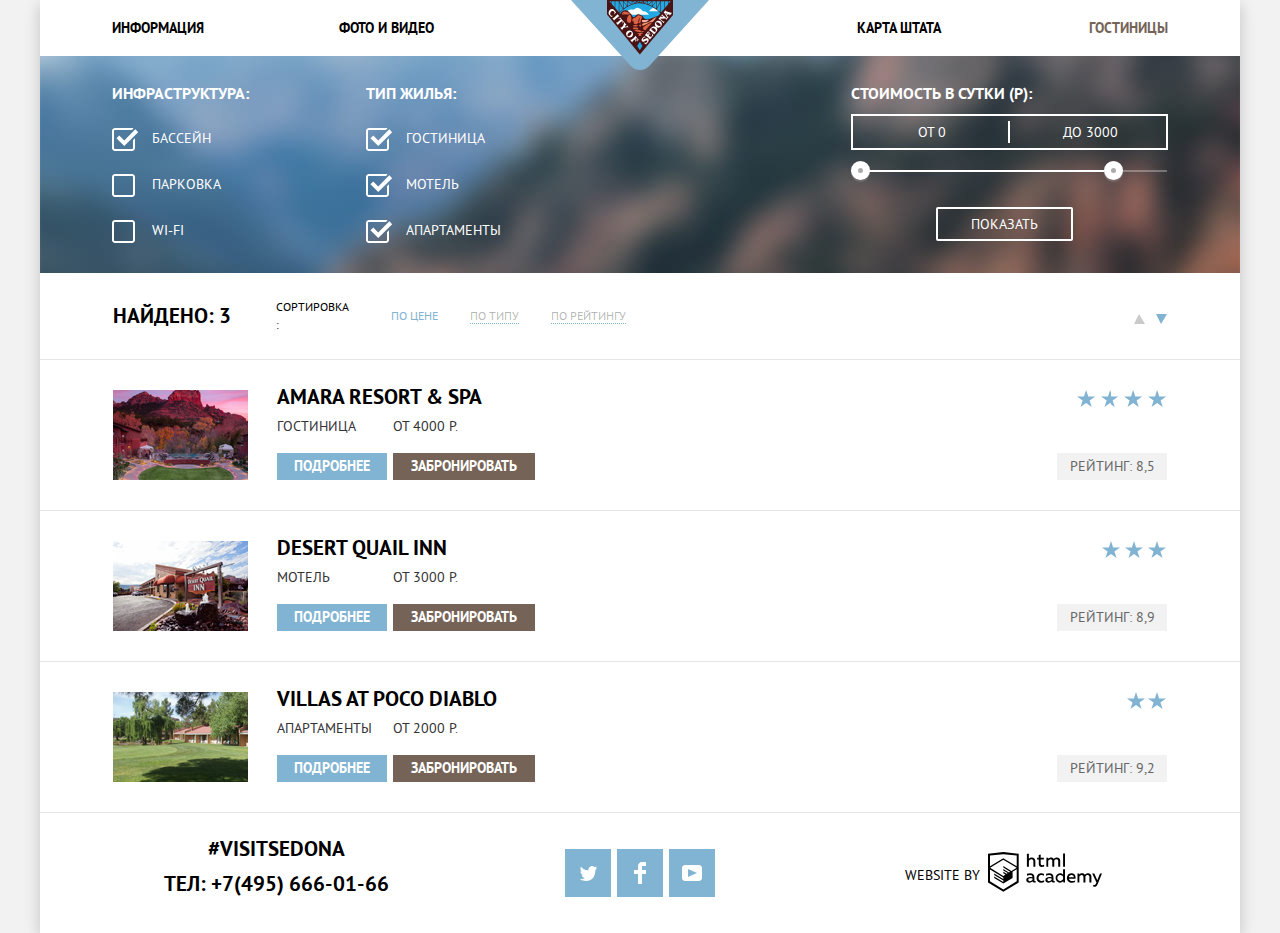
==== hotels.html @ b9dceeb8 "accessibility__full_pages" ====
<!DOCTYPE html>
<html class="page" lang="ru">
<head>
  <meta charset="utf-8">
  <title>HTML Academy: Седона</title>
  <link href="css/normalize.css" rel="stylesheet">
  <link href="css/style.css" rel="stylesheet">
</head>
<body class="page__body">
  <div class="center"> 
    
    <!-- begining of HEADER -->
    <header class="header">
      <nav class="nav">
        <a class="nav__logo focus__shadow" href="index.html">
          <img src="img/site_logo.svg" width="138" height="70" alt="Логотип сайта города Седона">
        </a>
      
        <ul class="nav__list reset__list">
          <li class="nav__item"><a class="nav__link focus__shadow__text" href="">Информация</a></li>
          <li class="nav__item"><a class="nav__link focus__shadow__text" href="">Фото и видео</a></li>
          <li class="nav__item"><a class="nav__link focus__shadow__text" href="">Карта штата</a></li>
          <li class="nav__item"><a class="active">Гостиницы</a></li>
        </ul>
      </nav>
    </header>

    <!-- begining of MAIN -->    
    <main class="main hotels__main">
      <h1 class="hidden">Гостиницы Седоны</h1>

      <section class="filter">
        <h2 class="hidden">Фильтр гостиниц</h2>
        
        <form class="filter__form" action="https://echo.htmlacademy.ru" method="get">
          <fieldset class="filter__infrastructure">
            <legend>Инфраструктура:</legend>
            
            <ul class="reset__list">
              <li class="filter__option">
                <input class="filter__input__checkbox hidden" type="checkbox" id="pool" name="pool" checked>
                <label for="pool">Бассейн</label>
              </li>

              <li class="filter__option">
                <input class="filter__input__checkbox hidden" type="checkbox" id="parking" name="parking">
                <label for="parking">Парковка</label>
              </li>

              <li class="filter__option">
                <input class="filter__input__checkbox hidden" type="checkbox" id="wi__fi" name="wi__fi">
                <label for="wi__fi">Wi-Fi</label>
              </li>
            </ul>
          </fieldset>

          <fieldset class="filter__housing">
            <legend>Тип жилья:</legend>
            
            <ul class="reset__list">
              <li class="filter__option">
                <input class="filter__input__checkbox hidden" type="checkbox" id="hotel" name="hotel" checked>
                <label for="hotel">Гостиница</label>
              </li>

              <li class="filter__option">
                <input class="filter__input__checkbox hidden" type="checkbox" id="motel" name="motel" checked>
                <label for="motel">Мотель</label>
              </li>

              <li class="filter__option">
                <input class="filter__input__checkbox hidden" type="checkbox" id="apartments" name="apartments" checked>
                <label for="apartments">Апартаменты</label>
              </li>
            </ul>
          </fieldset>
          
          <div class="filter__wrap"> 
            <fieldset class="filter__cost">
              <legend class="filter__cost__legend">Стоимость в сутки (Р):</legend>

              <div class="filter__range">
                <label class="filter__label__after">
                  от <input type="text" name="cost__after" maxlength="7" placeholder="0" autocomplete="off" aria-label="Установить цену от">
                </label>

                <label class="filter__label__before">
                  до <input type="text" name="cost__before" maxlength="7" placeholder="3000" autocomplete="off" aria-label="Установить цену до">
                </label>
              </div>

              <div class="span">
                <div class="span__scale">
                  <div class="span__bar" style="
                  width: 80%;
                  margin-left: 0;">
                  </div>
                </div>
                <button class="span__toggle span__toggle__min" type="button" aria-label="Установить цену от" style="
                  left: 0;">
                </button>
                <button class="span__toggle span__toggle__max" type="button" aria-label="Установить цену до" style="
                  left: 80%;">
                </button>
              </div>
            </fieldset>
            
            <input class="filter__submit" type="submit" value="Показать" aria-label="Показать гостиницы">     
          </div>      
        </form>
      </section>

      <section class="hotels">
        <h2 class="hidden">Список гостиниц Седоны</h2>
        
        <section class="sort">
          <p class="sort__paragraph title">Найдено: 3</p>
          <h3 class="sort__title">Сортировка:</h3>
          <ul class="sort__list reset__list">
            <li class="sort__item"><a class="current" href="">По цене</a></li>
            <li class="sort__item"><a class="sort__link" href="">По типу</a></li>
            <li class="sort__item"><a class="sort__link" href="">По рейтингу</a></li>
          </ul>

          <div class="transition">
            <a class="transition__link transition__up" href="" aria-label="Расположить по возрастанию">
              <span class="hidden">
                Вверх
              </span>
            </a>
            <a class="transition__link transition__down current" href="" aria-label="Расположить по убыванию">
              <span class="hidden">
                Вниз
              </span>
            </a>
          </div>
        </section>

        <ul class="hotels__list reset__list">
          <li class="hotels__item">
            <article class="card">
              <div class="card__wrap">
                <h3 class="card__name"><a class="card__link title focus__shadow" href="">Amara Resort & Spa</a></h3>
                <p class="card__info">Гостиница</p>
                <p class="card__info">От 4000 Р.</p>
                
                <a class="card__button more focus__shadow" href="">
                  Подробнее
                </a>
                <a class="card__button book focus__shadow" href="" aria-label="Перейти на страницу бронирования">
                  Забронировать
                </a>
              </div>
              
              <div class="card__rating">
                <div class="star star__4"></div>
                <p class="card__digit">Рейтинг: 8,5</p>
              </div>
              
              <img class="card__img" src="img/amara_hotel.jpg" width="135" height="90" alt="Гостиница Amara Resort & Spa">
            </article> 
          </li>
          <li class="hotels__item">
            <article class="card">
              <div class="card__wrap">
                <h3 class="card__name"><a class="card__link title focus__shadow" href="">Desert Quail Inn</a></h3>
                <p class="card__info">Мотель</p>
                <p class="card__info">От 3000 Р.</p>
                
                <a class="card__button more focus__shadow" href="">
                  Подробнее
                </a>
                <a class="card__button book focus__shadow" href="" aria-label="Перейти на страницу бронирования">
                  Забронировать
                </a>
              </div>

              <div class="card__rating">
                <div class="star star__3"></div>
                <p class="card__digit">Рейтинг: 8,9</p>
              </div>
              
              <img class="card__img" src="img/desert_hotel.jpg" width="135" height="90" alt="Мотель Desert Quail Inn">
            </article> 
          </li>
          <li class="hotels__item">
            <article class="card">
              <div class="card__wrap">
                <h3 class="card__name"><a class="card__link title focus__shadow" href="">Villas at Poco Diablo</a></h3>
                <p class="card__info">Апартаменты</p>
                <p class="card__info">От 2000 Р.</p>
                
                <a class="card__button more focus__shadow" href="">
                  Подробнее
                </a>
                <a class="card__button book focus__shadow" href="" aria-label="Перейти на страницу бронирования">
                  Забронировать
                </a>
              </div>
            
              <div class="card__rating">
                <div class="star star__2"></div>
                <p class="card__digit">Рейтинг: 9,2</p>
              </div>

              <img class="card__img" src="img/villas_hotel.jpg" width="135" height="90" alt="Апартаменты Villas at Poco Diablo">
            </article> 
          </li>
        </ul>
      </section>
    </main>

    <!-- begining of FOOTER -->   
    <footer class="footer">
      
      <section class="contacts">
        <h2 class="hidden">Контактная информация</h2>
        <p class="contacts__p title">#visitSEDONA</p>
        <address class="contacts__address title">ТЕЛ: <a class="contacts__phone" href="tel:+74956660166">+7(495) 666-01-66</a></address>
      </section>
      
      <section class="socials">
        <h2 class="hidden">Давайте дружить!</h2>
        <ul class="socials__list reset__list">
          <li class="socials__item">
            <a class="socials__button focus__shadow" href="#">
              <span class="hidden">Мы в Twitter</span>
              <svg class="socials__icon" width="17" height="16" viewBox="0 0 17 16">
                <path d="M10.95 1.14409C12.635 0.648089 13.934 1.41409 14.527 2.32309C15.2 2.09209 15.858 1.84209 16.538 1.61509C16.5249 2.30145 16.2117 2.94761 15.681 3.38309C16.366 3.55309 16.985 2.89209 16.985 2.89209C16.816 3.89209 15.979 4.68009 15.422 4.91609C15.191 11.6661 12.247 16.1331 5.34498 15.9981H4.89898C4.48898 15.9981 0.734977 15.5381 0.000976562 14.1111C2.27198 14.3071 3.89398 13.6891 4.69398 12.9341C3.73398 12.6341 2.01498 12.4571 1.71498 9.98409C2.06398 10.0901 2.27898 10.2121 2.90498 10.1031C1.70498 9.24709 0.373977 8.53009 0.447977 6.33009C0.732977 6.65809 1.51498 6.86609 1.78798 6.80209C1.08498 6.56109 -0.182023 3.44209 0.893977 1.85009C2.71198 3.70409 4.62898 5.45609 8.04598 5.62309C8.25398 3.33009 9.18298 1.79309 10.95 1.14409Z" 
                />
              </svg>
            </a>
          </li>
          <li class="socials__item">
            <a class="socials__button focus__shadow" href="#">
              <span class="hidden">Мы в Facebook</span>
              <svg class="socials__icon" width="12" height="22" viewBox="0 0 12 22">
                <path d="M12 4V0H8C5.79086 0 4 1.79086 4 4V8H0V12H4V22H8V12H12V8H8V4H12Z"/>
              </svg>
            </a>
          </li>
          <li class="socials__item">
            <a class="socials__button focus__shadow" href="#">
              <span class="hidden">Мы в Youtube</span>
              <svg class="socials__icon" width="20" height="16" viewBox="0 0 20 16">
                <path fill-rule="evenodd" clip-rule="evenodd" d="M3 0H17C18.65 0 20 1.35 20 3V13C20 14.65 18.65 16 17 16H3C1.35 16 0 14.65 0 13V3C0 1.35 1.35 0 3 0ZM6.027 4.002V11.998L15.014 8L6.027 4.002Z" 
                />
              </svg>
            </a>
          </li>
        </ul>
      </section>
      
      <div class="copyrighting">
        <p class="copyrighting__p">Website by</p>
        <a class="copyrighting__link focus__shadow__text" href="https://htmlacademy.ru/intensive/htmlcss">
          <span class="hidden">Логотип HTML академии</span>
          <svg class="copyrighting__icon" width="115" height="41" viewBox="0 0 115 41">
            <path fill-rule="evenodd" clip-rule="evenodd" d="M15.5197 1.05737H15.3509L0 2.71895V31.4945L15.3509 40.8382L30.7018 31.4945V2.71895L15.5197 1.05737ZM77.0183 2.62185H75.0876V15.7311H77.0183V2.62185ZM40.8619 2.63264V7.76843C41.6131 6.9864 42.6386 6.5436 43.7105 6.53843C44.6823 6.47908 45.6329 6.84495 46.3253 7.54479C47.0177 8.24462 47.3866 9.21244 47.3399 10.2068V15.7634H45.367V10.4658C45.4231 9.94897 45.2754 9.43059 44.9566 9.02553C44.6377 8.62047 44.174 8.36218 43.6683 8.3079H43.3518C42.3456 8.36979 41.4321 8.9295 40.9041 9.80764V15.7634H38.8995V2.63264H40.8619ZM77.0183 31.4837H75.2775V30.0595C74.4828 31.1353 73.23 31.7538 71.9119 31.7211C69.4751 31.5528 67.5825 29.4822 67.5825 26.9845C67.5825 24.4867 69.4751 22.4162 71.9119 22.2479C73.1195 22.2052 74.2818 22.7203 75.0771 23.6505V18.3205H77.0183V31.4837ZM47.0656 30.0595C47.263 30.0515 47.4583 30.0152 47.6459 29.9516V31.3866C47.2482 31.5404 46.826 31.6172 46.4009 31.6132C45.6482 31.6769 44.9394 31.2429 44.639 30.5342C43.7036 31.31 42.5302 31.7227 41.3261 31.6995C39.733 31.6995 38.256 30.804 38.256 28.9482C38.256 26.65 40.3661 25.9379 42.1702 25.9379C42.9402 25.9505 43.707 26.0408 44.4596 26.2076V25.884C44.4596 24.805 43.6578 23.9742 42.1491 23.9742C41.0585 23.9764 39.9804 24.2116 38.9839 24.6647V22.8305C40.0678 22.451 41.204 22.2506 42.3495 22.2371C44.8394 22.2371 46.3693 23.4455 46.3693 26.1753V29.4121C46.3546 29.5668 46.401 29.721 46.4981 29.8406C46.5951 29.9601 46.7349 30.035 46.8862 30.0487H47.0656V30.0595ZM40.2711 28.8403C40.298 29.229 40.4761 29.5905 40.7655 29.844C41.055 30.0974 41.4317 30.2217 41.8115 30.189H41.9275C42.8819 30.1906 43.7973 29.8022 44.4702 29.11V27.5779C43.842 27.4414 43.2026 27.3655 42.5605 27.3513C41.5055 27.3513 40.2817 27.7074 40.2817 28.8403H40.2711ZM56.0229 22.9384C55.1962 22.4632 54.2596 22.2246 53.3115 22.2479H52.9422C51.7332 22.2873 50.5891 22.8166 49.7619 23.7192C48.9347 24.6218 48.4923 25.8236 48.5321 27.06V27.5024C48.6957 30.0004 50.805 31.8921 53.2482 31.7318C54.2519 31.7555 55.2477 31.5452 56.1601 31.1168V29.2718C55.3769 29.7215 54.4945 29.9591 53.5963 29.9624C52.5199 30.0288 51.4963 29.4793 50.9385 28.5356C50.3806 27.5918 50.3806 26.4095 50.9385 25.4658C51.4963 24.522 52.5199 23.9725 53.5963 24.039C54.461 24.0357 55.3066 24.2989 56.0229 24.7942V22.9384ZM66.1514 30.0595C66.3488 30.0515 66.5441 30.0152 66.7317 29.9516V31.3866C66.334 31.5404 65.9118 31.6172 65.4867 31.6132C64.734 31.6769 64.0252 31.2429 63.7248 30.5342C62.7894 31.31 61.616 31.7227 60.4119 31.6995C58.8188 31.6995 57.3417 30.804 57.3417 28.9482C57.3417 26.65 59.4518 25.9379 61.256 25.9379C62.0259 25.9505 62.7928 26.0408 63.5454 26.2076V25.884C63.5454 24.805 62.7436 23.9742 61.2349 23.9742C60.1443 23.9764 59.0662 24.2116 58.0697 24.6647V22.8305C59.1536 22.451 60.2897 22.2506 61.4353 22.2371C63.9252 22.2371 65.455 23.4455 65.455 26.1753V29.4121C65.4404 29.5668 65.4868 29.721 65.5838 29.8406C65.6809 29.9601 65.8207 30.035 65.972 30.0487H66.1514V30.0595ZM59.855 29.8481C59.5632 29.5943 59.3837 29.2311 59.3569 28.8403H59.378C59.378 27.7074 60.5385 27.3513 61.6569 27.3513C62.299 27.3655 62.9383 27.4414 63.5665 27.5779V29.11C62.8937 29.8022 61.9782 30.1906 61.0239 30.189H60.9078C60.5263 30.2247 60.1469 30.1019 59.855 29.8481ZM69.3271 26.9305C69.3271 25.2859 70.6308 23.9526 72.239 23.9526L72.2601 24.0066C73.4742 24.0066 74.5742 24.7382 75.0665 25.8732V28.0311C74.5856 29.1871 73.4673 29.9296 72.239 29.9084C70.6308 29.9084 69.3271 28.5752 69.3271 26.9305ZM83.3486 22.2479C86.8408 22.2479 88.0541 25.1395 87.4844 27.7397H80.922C81.1436 29.3582 82.6839 30.0163 84.2876 30.0163C85.2509 30.0196 86.2027 29.8021 87.0729 29.3797V31.1061C86.0736 31.5421 84.9939 31.7519 83.9078 31.7211C81.2385 31.7211 78.8963 30.189 78.8963 26.9521C78.8362 25.7502 79.2482 24.5736 80.0408 23.6841C80.8334 22.7945 81.9408 22.2658 83.1165 22.2155H83.3486V22.2479ZM80.8693 26.1753C80.9704 24.8237 82.1216 23.8104 83.4436 23.9095H83.4858C84.1064 23.8531 84.7196 24.08 85.1612 24.5295C85.6028 24.979 85.8275 25.6051 85.7752 26.24H80.8693V26.1753ZM89.489 31.4621V22.4961H91.2298V23.575C91.9777 22.7197 93.041 22.2229 94.1628 22.2047C95.2951 22.1328 96.3712 22.7163 96.9482 23.7153C97.7407 22.8335 98.8477 22.3161 100.018 22.2803C100.952 22.2327 101.859 22.6011 102.507 23.2901C103.154 23.9792 103.478 24.9213 103.394 25.8732V31.4837H101.39V25.9271C101.437 25.4734 101.306 25.0191 101.024 24.6647C100.743 24.3104 100.336 24.0852 99.8917 24.039H99.6174C98.7512 24.0941 97.9525 24.536 97.4335 25.2474V31.4837H95.4289V25.9271C95.4728 25.47 95.3357 25.0139 95.0481 24.6611C94.7606 24.3082 94.3467 24.088 93.8991 24.0497H93.6881C92.7466 24.1344 91.8915 24.6449 91.3564 25.4416V31.5161H89.5312L89.489 31.4621ZM113.977 22.4745H111.972L109.324 29.2718L106.306 22.4853H104.196L108.417 31.5484L108.237 32.0016C107.72 33.3611 107.003 34.0516 106.053 34.0516C105.75 34.0548 105.447 34.0112 105.156 33.9221V35.6161C105.536 35.7125 105.926 35.7632 106.317 35.7671C107.646 35.7671 108.902 35.0226 109.851 32.6813L113.977 22.4745ZM52.689 6.78658V3.54974L50.7266 4.01369V6.73264H49.144V8.49132H50.7899V12.9905C50.7231 13.817 51.0244 14.6301 51.61 15.2038C52.1955 15.7775 53.0028 16.0505 53.8073 15.9468C54.5996 15.9535 55.3875 15.8259 56.139 15.5692V13.8429C55.5727 14.0781 54.9672 14.199 54.356 14.199C53.2165 14.199 52.689 13.8105 52.689 12.6237V8.5129H55.8541V6.78658H52.689ZM58.3862 15.7526V6.75421H60.1376V7.83316C60.8811 6.97655 61.9403 6.476 63.0601 6.45211C64.1624 6.38099 65.2146 6.93142 65.8032 7.88711C66.5958 7.00534 67.7028 6.48794 68.8734 6.45211C69.8138 6.41462 70.7233 6.79859 71.364 7.50353C72.0046 8.20846 72.3126 9.16418 72.2073 10.1205V15.7418H70.2028V10.1853C70.2499 9.73151 70.1184 9.27721 69.8373 8.92287C69.5561 8.56853 69.1485 8.34334 68.7046 8.29711H68.4619C67.5957 8.35228 66.797 8.7942 66.278 9.50553V15.7418H64.2734V10.1853C64.3206 9.73151 64.1891 9.27721 63.9079 8.92287C63.6268 8.56853 63.2191 8.34334 62.7752 8.29711H62.5326C61.5911 8.38181 60.736 8.89229 60.2009 9.68895V15.7634H58.3862V15.7526ZM28.6972 30.3033L28.7078 30.2968L28.6972 30.3184V30.3033ZM28.6972 18.3205V30.3033L15.3509 38.4321L2.00459 30.3184V18.5147L15.2876 26.6068V28.0311L6.18257 22.5284V23.9418L15.3404 29.5632V31.0629L6.19312 25.4955V26.9521L15.3509 32.5734L24.5826 26.9197V20.8129L28.6972 18.3205ZM28.7078 16.7776L25.0362 18.9355L23.3482 20.0145L15.3087 15.0837V16.4971L22.156 20.7266L22.0083 20.8237L20.9532 21.4063L15.2876 17.9537V19.3995L19.761 22.1184L18.706 22.8413L15.3298 20.7913V22.2047L17.5454 23.5426L15.2982 24.9021L2.11009 16.864L15.3087 8.72869L28.7078 16.7776ZM15.2876 7.27211L28.7078 15.3534V4.56395L15.3615 3.12895L2.01514 4.56395V15.3534L15.2876 7.27211Z" 
            />
          </svg>
        </a>
      </div>
    </footer> 

  </div>
</body>
</html>
---- css/style.css ----
/* FONTS */
/* pt-sans-regular */
@font-face {
  font-family: "PT Sans";
  font-style: normal;
  font-weight: 400;
  src: local("PT Sans"), local("PTSans-Regular"),
        url("../fonts/ptsans.woff2") format("woff2"), /* Super Modern Browsers */
        url("../fonts/ptsans.woff") format("woff"); /* Modern Browsers */
}

/* pt-sans-bold */
@font-face {
  font-family: "PT Sans";
  font-style: normal;
  font-weight: 700;
  src: local("PT Sans Bold"), local("PTSans-Bold"),
        url("../fonts/ptsansbold.woff2") format("woff2"), /* Super Modern Browsers */
        url("../fonts/ptsansbold.woff") format("woff"); /* Modern Browsers */
}

/* VARIABLES */
:root {
  /* colors */
  --basic-black: #000000;
  --basic-black-active: rgba(0, 0, 0, 0.3);
  --basic-dark: #333333;
 
  --basic-grey: #808080;
  --basic-grey-body: #f2f2f2;
  --basic-color-triangle: #cacaca;
  --basic-grey-rating: #666666;
  --basic-grey-span: #ababab;
  --basic-grey-span-shadow: rgba(171, 171, 171, 0.3);
  --basic-grey-extra: #eeeeee;
  --basic-pink-grey: #e5e5e5;
  --basic-grey-hover: #ebebeb;
  --basic-grey-active: #bdbbbc;
  
  --basic-white: #ffffff;
  --basic-white-active: rgba(255, 255, 255, 0.3);
  --basic-white-footer: rgba(255, 255, 255, 0.9);
  
  --basic-brown: #766357;
  --basic-brown-count: #a9a9a9;
  --basic-brown-hover: #604e43;
  --basic-brown-active: #503e33;
  
  --basic-marine: #81b3d2;
  --basic-marine-hover: #669ec0;
  --basic-marine-active: #5496bd;

  /* shadow */
  --page-shadow: 0 5px 15px 0 rgba(0, 1, 1, 0.2);
  --modal-shadow: 0 7px 15px rgba(0, 1, 1, 0.15);
}

/* ALL PAGE */
.page__body {
  min-width: 1200px;
  margin: 0;
  padding: 0;
  font-family: "PT Sans", Arial, sans-serif;
  font-size: 14px;
  text-transform: uppercase;
  background-color: var(--basic-grey-body);
}

*,
*::before,
*::after {
  box-sizing: border-box;
}

.center {
  display: grid;
  grid-template-rows: min-content 1fr min-content;
  align-content: start;
  width: 1200px;
  min-height: 100vh;
  margin: 0 auto;
  background-color: var(--basic-white);
  box-shadow: var(--page-shadow);
}

.page__body a {
  text-decoration: none;
}

.page__body img {
  max-width: 100%;
  height: auto;
}

/* GENERAL STYLE */
.reset__list {
  margin: 0;
  padding: 0;
  list-style: none;
}

/* для скрытия элементов */
.hidden {
	position: absolute;
	clip: rect(1px 1px 1px 1px); /* IE6, IE7 */
	clip: rect(1px, 1px, 1px, 1px);
	padding: 0;
	border: 0;
	height: 1px; 
	width: 1px; 
	overflow: hidden;
} 

.active {
  color: var(--basic-brown);
}

.current {
  color: var(--basic-marine);
}

.title { 
  font-size: 21px;
  font-weight: 700;
  color: var(--basic-black); 
}

.focus__shadow__text:focus:not(:active) {
  outline: none;
  box-shadow: 
    0 0 0 5px var(--basic-white),
    0 5px 5px 5px var(--basic-black);
  transition-duration: 0.4s;
}

.focus__shadow:focus:not(:active) {
  outline: none;
  box-shadow: 0 5px 5px 0 var(--basic-black);
  transition-duration: 0.4s;
}

.focus__border:focus:not(:active) {
  outline: none;
  box-shadow:
    0 0 0 1px var(--basic-white), 
    0 0 1px 2px var(--basic-marine);
}

/* THE HEADER OF THE PAGES */
/* site navigation */
.header {
  position: relative;
  padding: 0 72px;
}

.nav {
  line-height: 26px;
  font-weight: 700;
}

.nav__logo {
  position: absolute;
  top: 0; right: 0; left: 0;
  z-index: 1;
  margin: auto;
  max-width: 138px;
}

.nav__logo[href] {
  transition-duration: 1s;
}

.nav__logo[href]:hover {
  outline: none;
  filter: drop-shadow(0 5px 5px var(--basic-black));
  transition-duration: 0.4s;
}

.nav__list {
  display: flex;
  flex-wrap: wrap;
  align-items: center;
  min-height: 56px;
}

.nav__item {
  width: 227px;
}

.nav__item:nth-child(4n+1) {
  text-align: left;
}

.nav__item:nth-child(4n+2) {
  text-align: left;
  margin-right: auto;
}

.nav__item:nth-child(4n+3), 
.nav__item:nth-child(4n+4) {
  text-align: right;
}

.nav__link {
  color: var(--basic-black);
  box-shadow: 0 0 0 5px var(--basic-white);
}

.nav__link:hover {
  color: var(--basic-marine);
}

.nav__link:active {
  color: var(--basic-black-active);
}

/* THE MAIN OF THE PAGES */
.main {
  line-height: 21px;
  color: var(--basic-dark);
}

/* THE FOOTER OF THE PAGES */
.footer {
  display: grid;
  grid-template-columns: 327px 400px 327px;
  min-height: 120px;
  padding: 0 73px;
  z-index: 1;
  line-height: 26px;
  color: var(--basic-black);
  background-color: var(--basic-white-footer);
}

/* contacts */
.contacts {
  padding-top: 23px;
  text-align: center;
}

.contacts__p {
  margin: 0;
  padding: 0 0 9px 0;
}

.contacts__address {
  font-style: normal;
}

.contacts__phone {
  color: inherit;
} 

.contacts__phone:hover {
  text-decoration: underline;
}

/* socials */
.socials {
  display: grid;
  align-content: center;
}

.socials__list {
  display: flex;
  flex-wrap: wrap;
  justify-content: center;
}

.socials__item { 
  margin: 3px;
}

.socials__button {
  display: flex;
  width: 46px;
  height: 48px;
  color: var(--basic-white);
  background-color: var(--basic-marine);
}

.socials__icon { 
  margin: auto;
  fill: var(--basic-white);
}

.socials__button:hover {
  background-color: var(--basic-marine-hover);
}

.socials__button:active {
  outline: none;
  color: var(--basic-white-active);
  background-color: var(--basic-marine-active);
  --basic-white: var(--basic-white-active);
}

/* copyrighting */
.copyrighting {
  display: flex;
  flex-wrap: wrap;
  justify-content: center;
  padding-top: 38px;
}

.copyrighting__p {
  margin: 11px 8px 0 0;
}

.copyrighting__link {
  max-height: 41px;
}

.copyrighting__icon {
  box-shadow: 0 0 0 5px var(--basic-white);
}

.copyrighting__icon:hover {
  fill: var(--basic-marine);
}

.copyrighting__icon:active {
  fill: var(--basic-grey-active);
}

/* -- STYLES OF PAGE -- INDEX -- */
/* index__main*/
.index__main {
  text-align: center;
}

/* welcome */
.welcome {
  position: relative;
  height: 509px;
  padding-top: 76px;
  background-color: var(--basic-grey); 
  background-image: url("../img/backgr_wellcome.jpg");
  background-position: 0 0;
}

.welcome::after { 
  content:"";
  position: absolute;
  bottom: -2px;
  left: 0;
  width: 1200px;
  height: 59px;
  background-image: url("../img/mask.svg");
  background-repeat: no-repeat;
  background-size:  100% 100%;
  background-position: 0 0; 
}

/* advantages */
.advantages {
  padding-top: 42px;
}

.advantages__slogan {
  width: 470px;
  margin: 0 auto 45px;
  line-height: 26px;
}

.advantages h2 {
  margin: 0 auto 51px;
  font-size: 14px;
  line-height: 26px;
  font-weight: 400;
}

.advantages__list {
  display: flex;
  flex-wrap: wrap;
  align-items: center;
  background-color: var(--basic-grey-extra);
}

.advantages__item {
  width: 400px;
  min-height: 256px;
  padding: 47px 0;
}

.advantages__item__another {
  display: flex;
  flex-wrap: wrap;
  justify-content: center;
  background-color: var(--basic-marine);
}

.advantages__wrapper  {
  width: 400px;
  min-height: 256px;
  padding: 47px 0 15px;
  color: var(--basic-white); 
}

.advantages__wrapper__right {
  order: 2;
  padding-top: 50px;
}

.advantages__wrapper .advantages__reason {
  font-size: 21px;
  font-weight: 700;
  color: var(--basic-white);
}

.advantages__reason {
  width: 155px;
  margin: 0 auto 27px;
}

.advantages__number {
  width: 155px;
  margin: 0 auto 25px;
}

.advantages__item .advantages__description {
  width: 258px;
  margin: 0 auto;
}

.advantages__item__another .advantages__description {
  width: 301px;
  margin: 0 auto;
}

.advantages__img {
  align-self: center;
  width: 800px;
  height: 256px;
}

.features {
  display: flex;
  flex-wrap: wrap;
  width: 1200px;
  min-height: 330px;
  background-color: var(--basic-white);
}

.features__item {
  position: relative;
  width: 400px;
  padding-top: 160px;
  padding-bottom: 80px;
}

.features__item::before {
  content: "";
  position: absolute;
  top: auto;
  left: 0; right: 0;
  bottom: 60%;
  margin: auto;
  background-position: 0 0;
  background-repeat: no-repeat;
}

.features__housing::before {
  width: 75px;
  height: 72px;
  background-image: url("../img/icon_1.svg");
}

.features__food::before {
  width: 75px;
  height: 70px;
  background-image: url("../img/icon_2.svg");
}

.features__souvenirs::before {
  width: 64px;
  height: 77px;
  background-image: url("../img/icon_3.svg");
}

.features__item h3 {
  width: 155px;
  margin: 0 auto 27px;
}

.features__item p {
  width: 300px;
  margin: 0 auto;
}

/* search */
.search {
  position: relative;
  min-height: 764px;
  padding: 58px 0 78px;
}

.search h2 {
  width: 435px;
  margin: 0 auto 30px;;
  font-size: 30px;
  line-height: 24px;
  font-weight: 700;
  color: var(--basic-black);
}

.search__info {
  width: 435px;
  margin: 0 auto 46px;
  line-height: 24px;
}

/* search__button */
.search__button {
  font-size: 21px;
  line-height: 26px;
  font-weight: 700;
  color: var(--basic-white);
  vertical-align: middle;
  text-transform: uppercase;
  border: none;
}

.search__button__toggle {
  width: 568px;
  padding: 30px 0;
  background-color: var(--basic-brown);
}

.search__button__toggle:hover {
  background-color: var(--basic-brown-hover);
}

.search__button__toggle:focus:not(:active) {
  outline: none;
  box-shadow: 0 -5px 8px 0px var(--basic-black);
  transition-duration: 0.4s;
}

.search__button__toggle:active {
  outline: none;
  color: var(--basic-white-active);
  background-color: var(--basic-brown-active);
}

/* form */
.search__modal {
  display: flex;
  flex-wrap: wrap;
  align-items: center;
  align-content: space-between;
  position: relative;
  z-index: 1;
  width: 568px;
  min-height: 395px;
  margin: 0 auto;
  padding: 55px;
  font: inherit;
  line-height: 26px;
  font-weight: 700;
  text-align: left;
  word-wrap: break-word;
  background-color: var(--basic-white);
  box-shadow: var(--modal-shadow);
}

.search__modal input::placeholder {
  color: var(--basic-black);
  opacity: 1;
}

.search__label {
  width: 100px;
  margin-right: 12px;
}

.search__label__children {
  width: 60px;
  margin-right: 5px;
}

.search__wrap {
  position: relative;
}

.search__wrap__adult {
  margin-right: auto;
}

.search__date {
  width: 346px;
  height: 38px;
  padding: 13px 35px 13px 12px;
  font: inherit;
  line-height: inherit;
  font-weight: inherit;
  text-transform: uppercase;
  background-color: var(--basic-grey-body);
  border: 2px solid var(--basic-grey-body);
}

.search__date:hover,
.search__count:hover {
  background-color: var(--basic-grey-hover);
}

.search__date:focus,
.search__count:focus {
  background-color: var(--basic-white);
  outline: none;
  border-color: var(--basic-pink-grey);
}

.search__btn__calendar {
  position: absolute;
  top: 0;
  right: 0;
  width: 38px;
  height: 38px;
  padding: 0;
  background-color: transparent;
  border: none;
}

.search__btn__calendar svg {
  content: "";
  position: absolute;
  top: 0; right: 0; bottom: 0; left: 0; 
  margin: auto;
}

.search__btn__calendar:hover path {
  fill: var(--basic-black);
}

.search__btn__calendar:active {
  outline: none;
}

.search__btn__calendar:active path {
  fill: var(--basic-marine);
}

.search__count {
  width: 114px;
  height: 38px;
  padding: 6px 30px;
  font: inherit;
  line-height: inherit;
  font-weight: inherit;
  text-transform: uppercase;
  text-align: center;
  background-color: var(--basic-grey-body);
  border: 2px solid var(--basic-grey-body);
}

.search__btn__minus {
  content: "";
  position: absolute;
  top: 0;
  left: 0;
  width: 38px;
  height: 38px;
  background: transparent;
  border: none;
}

.search__btn__minus::before {
  content: "";
  position: absolute;
  top: 0; right: 0; bottom: 0; left: 0; 
  width: 12px;
  height: 3px;
  margin: auto;
  background-color: var(--basic-brown-count);
}

.search__btn__plus {
  content: "";
  position: absolute;
  top: 0;
  right: 0;
  width: 38px;
  height: 38px;
  background-color: transparent;
  border: none;
}

.search__btn__plus::before {
  content: "";
  position: absolute;
  top: 0; right: 0; bottom: 0; left: 0; 
  width: 12px;
  height: 3px;
  margin: auto;
  background-color: var(--basic-brown-count);
}

.search__btn__plus::after {
  content: "";
  position: absolute;
  top: 0; right: 0; bottom: 0; left: 0; 
  width: 12px;
  height: 3px;
  margin: auto;
  transform: rotate(90deg);
  background-color: var(--basic-brown-count);
}

.search__btn__minus:hover::before,
.search__btn__plus:hover::before,
.search__btn__plus:hover::after {
  background-color: var(--basic-black);
}

.search__btn__minus:active,
.search__btn__plus:active {
  outline: none;
}

.search__btn__minus:active::before,
.search__btn__plus:active::before,
.search__btn__plus:active::after {
  background-color: var(--basic-marine);
}

.search__button__modal {
  width: 458px;
  height: 58px;
  margin-top: 24px;
  padding: 0;
  background-color: var(--basic-marine);
}

.search__button__modal:hover {
  background-color: var(--basic-marine-hover);
}

.search__button__modal:active {
  outline: none;
  color: var(--basic-white-active);
  background-color: var(--basic-marine-active);
}

.search__map {
  position: absolute;
  left: 0;
  bottom: -120px;
  min-width: 1200px;
  height: 593px;
  border: none;
}

/* -- STYLES OF PAGE -- HOTELS -- */
/* hotels__main*/
.hotels__main {
  word-wrap: break-word;
}

/* filter */
.filter {
  min-height: 217px;
  padding: 27px 72px 32px 72px; 
  color: var(--basic-white);
  background-color: var(--basic-marine);
  background-image: url("../img/backgr_filter.jpg");
  background-repeat: no-repeat;
  background-size: cover;
  background-position: center;
}

.filter__form {
  display: flex;
  flex-wrap: wrap;
}

.filter__form fieldset {
  margin: 0;
  padding: 0;
  border: none;
}

.filter__form fieldset:not(.filter__cost) {
  width: 254px;
}

.filter__form > fieldset:last-of-type {
  margin-right: auto;
}

.filter__form legend {
  font-size: 16px;
  font-weight: 700;
}

.filter__form legend:not(.filter__cost__legend) {
  margin-bottom: 24px;
}

.filter__option {
  position: relative;
  padding-left: 40px;
}

.filter__option:not(:last-child) {
  margin-bottom: 25px;
}

.filter__input__checkbox + label::before {
  content: "";
  position: absolute;
  top: 0;
  left: 0;
  width: 27px;
  height: 23px;
  background-image: url("../img/checkbox_off.svg");
  background-repeat: no-repeat;
  background-size: 23px 23px;
  background-position: top left;
}

.filter__input__checkbox:checked + label::before {
  background-image: url("../img/checkbox_on.svg");
  background-size: 27px 23px;
}

.filter__input__checkbox:disabled + label::before {
  background-image: url("../img/checkbox_off_disabled.svg");
}

.filter__input__checkbox:checked:disabled + label::before {
  background-image: url("../img/checkbox_on_disabled.svg");
  background-size: 27px 23px;
}

.filter__input__checkbox:hover + label,
.filter__input__checkbox:focus + label {
  border-top: 2px solid var(--basic-white);
  border-bottom: 2px solid var(--basic-white);
}

.filter__input__checkbox:disabled + label,
.filter__input__checkbox:checked:disabled + label {
  opacity: 0.6;
  border: none;
}

.filter__wrap {
  display: flex;
  flex-direction: column;
  justify-content: space-between;
  align-items: flex-end;
  width: 327px;
}

.filter__cost__legend {
  margin-bottom: 10px;
}

.filter__range {
  display: flex;
  flex-wrap: wrap;
  justify-content: center;
  width: 317px;
  margin-bottom: 10px;
  padding: 5px 0;
  border: 2px solid var(--basic-white);
}

.filter__range label {
  width: 50%;
  text-align: right;
}

.filter__label__after {
  padding: 0 5px;
  border-right: 2px solid var(--basic-white);
}

.filter__label__before {
  padding: 0 15px 0 5px;
}

.filter__range input {
  width: 65px;
  height: 22px;
  padding: 0;
  color: var(--basic-white);
  background-color: transparent;
  border: none;
}

.filter__range input::placeholder {
  color: var(--basic-white);
  opacity: 1;
}

.filter__range input:hover,
.filter__range input:focus {
  outline: none;
  text-align: center;
  border-radius: 10px;
  background-color: var(--basic-white-active);
}

/* ползунок */
.span {
  position: relative;
  width: 316px;
  height: 22px;
  padding: 10px 0;
}

.span__scale {
  width: 316px;
  height: 2px;
  background-color: var(--basic-white-active);
}

.span__bar {
  width: 252px;
  height: 2px;
  background-color: var(--basic-white);
}

.span__toggle {
  position: absolute;
  top: 1px;
  box-sizing: content-box;
  width: 5px;
  height: 5px;
  padding: 0;
  background-color: var(--basic-grey-span);
  border: 7px solid var(--basic-white);
  border-radius: 50%;
  box-shadow: 0 2px 1px 0 var(--basic-grey-span-shadow);
  cursor: pointer;
}

.span__toggle__min {
  left: 0;
}

.span__toggle__max {
 left: 252px;
}

.span__toggle:hover,
.span__toggle:focus {
  outline: none;
  transform: scale(1.3);
  transition-duration: 0.4s;
}

.filter__submit {
  align-self: center;
  width: 137px;
  height: 34px;
  font: inherit;
  text-transform: inherit;
  color: inherit;
  background-color: transparent;
  border: 2px solid var(--basic-white);
  border-radius: 2px;
}

.filter__submit:hover,
.filter__submit:focus {
  outline: none;
  color: var(--basic-black);
  background-color: var(--basic-white);
}

/* hotels */
/* sort */
.sort {
  display: flex;
  flex-wrap: wrap;
  align-items: center;
  min-height: 87px;
  padding: 0 73px;
  border-bottom: 1px solid var(--basic-pink-grey);
}

.sort__paragraph {
  width: 135px;
  margin: 0 28px 0 0;
  line-height: 26px;
}

.sort__title {
  width: 75px;
  margin: 0 40px 0 0;
  color: var(--basic-black);
}

.sort__title,
.sort__list  {
  font-size: 12px;
  line-height: 18px;
  font-weight: 400;
}

.sort__list {
  display: flex;
  flex-wrap: wrap;
  align-items: flex-end;
  width: 600px;
  margin-right: auto;
}

.sort__item:not(:last-child) {
  margin-right: 32px;
}

.sort__item a {
  background-color: var(--basic-white);
  box-shadow: 
    0 0 1px 6px var(--basic-white);
}

.sort__link {
  color: var(--basic-black-active);
  border-bottom: 1px dotted var(--basic-marine);
}

.sort__link:hover {
  color: var(--basic-marine);
}

.sort__item a:focus:not(:active) {
  outline: none;
  border: none;
  border-radius: 8px;
  box-shadow: 
    0 0 0px 6px var(--basic-white),
    0 0 3px 7px var(--basic-marine-hover);
  transition-duration: 0.4s;
}

.sort__link:active {
  color: var(--basic-black);
  border: none;
}

.transition {
  position: relative;
  width: 127px;
  min-height: 17px;
}

.transition__link {
  position: absolute;
  top: 6px;
  width: 0;
  height: 0;
  border: 10px solid var(--basic-color-triangle);
  border-right-width: 6px;
  border-right-color: transparent;
  border-left-width: 5px;
  border-left-color: transparent;
}

.transition__up {
  right: 22px;
  border-top-width: 0;
}

.transition__down {
  right: 0;
  border-bottom-width: 0;
}

.transition__link:hover {
  --basic-color-triangle: var(--basic-black);
}

.transition__link:focus:not(:active) {
  outline: none;
  transform: scale(1.5);
  box-shadow: 
    0 0 0 2px var(--basic-white),
    0 0 3px 3px var(--basic-marine-hover);
  transition-duration: 0.4s; 
}

.transition__link:active {
  --basic-color-triangle: var(--basic-marine);
}

.transition__link.current {
  --basic-color-triangle: var(--basic-marine);
}

/* hotels__item */
.hotels__item {
  padding: 0 73px;
  border-bottom: 1px solid var(--basic-pink-grey);
}

/* card */
.card {
  display: flex;
  flex-wrap: wrap;
  align-items: flex-start;
  padding: 24px 0 30px;
}

.card__wrap {
  display: grid;
  grid-template-columns: 110px 142px;
  grid-template-rows: auto auto auto;
  gap: 6px;
  align-content: center;
  order: 2;
  width: 258px;
  min-height: 96px;
  margin-right: auto;
}

.card__name {
  margin: 0;
  grid-column-start: 1;
  grid-column-end: 3;
}

.card__link {
  line-height: 26px;
}

.card__link:hover {
  color: var(--basic-marine);
}

.card__link:active {
  color: var(--basic-black-active);
}

.card__info {
  margin: 0;
  margin-bottom: 10px;
}

/* card__button */
.card__button {
  min-height: 27px;
  padding: 3px 0;
  font-weight: 700;
  text-align: center;
  color: var(--basic-white);
}

.more {
  width: 110px;
  background-color: var(--basic-marine);
}

.more:hover {
  background-color: var(--basic-marine-hover);
}

.more:active {
  color: var(--basic-white-active);
  background-color: var(--basic-marine-active);
}

.book {
  width: 142px;
  background-color: var(--basic-brown);
}

.book:hover {
  background-color: var(--basic-brown-hover);
}

.book:active {
  color: var(--basic-white-active);
  background-color: var(--basic-brown-active);
}

.card__rating {
  display: flex;
  flex-direction: column;
  align-items: flex-end;
  order: 3;
  width: 127px;
  min-height: 90px;
  margin-top: 6px;
}

/* star */
.star {
  height: 17px;
  margin-bottom: auto;
  background-image: url("../img/star.svg");
  background-repeat: space;
  background-position: 0 0;
}

.star__2 {
  width: 40px;
}

.star__3 {
  width: 65px;
}

.star__4 {
  width: 90px;
}

.card__digit {
  width: 110px;
  min-height: 27px;
  margin: 0;
  padding: 3px 0;
  text-align: center;
  color: var(--basic-grey-rating);
  background-color: var(--basic-grey-body);
}

.card__img {
  order: 1;
  width: 135px;
  height: 90px;
  margin-top: 6px;
  margin-right: 29px;
}
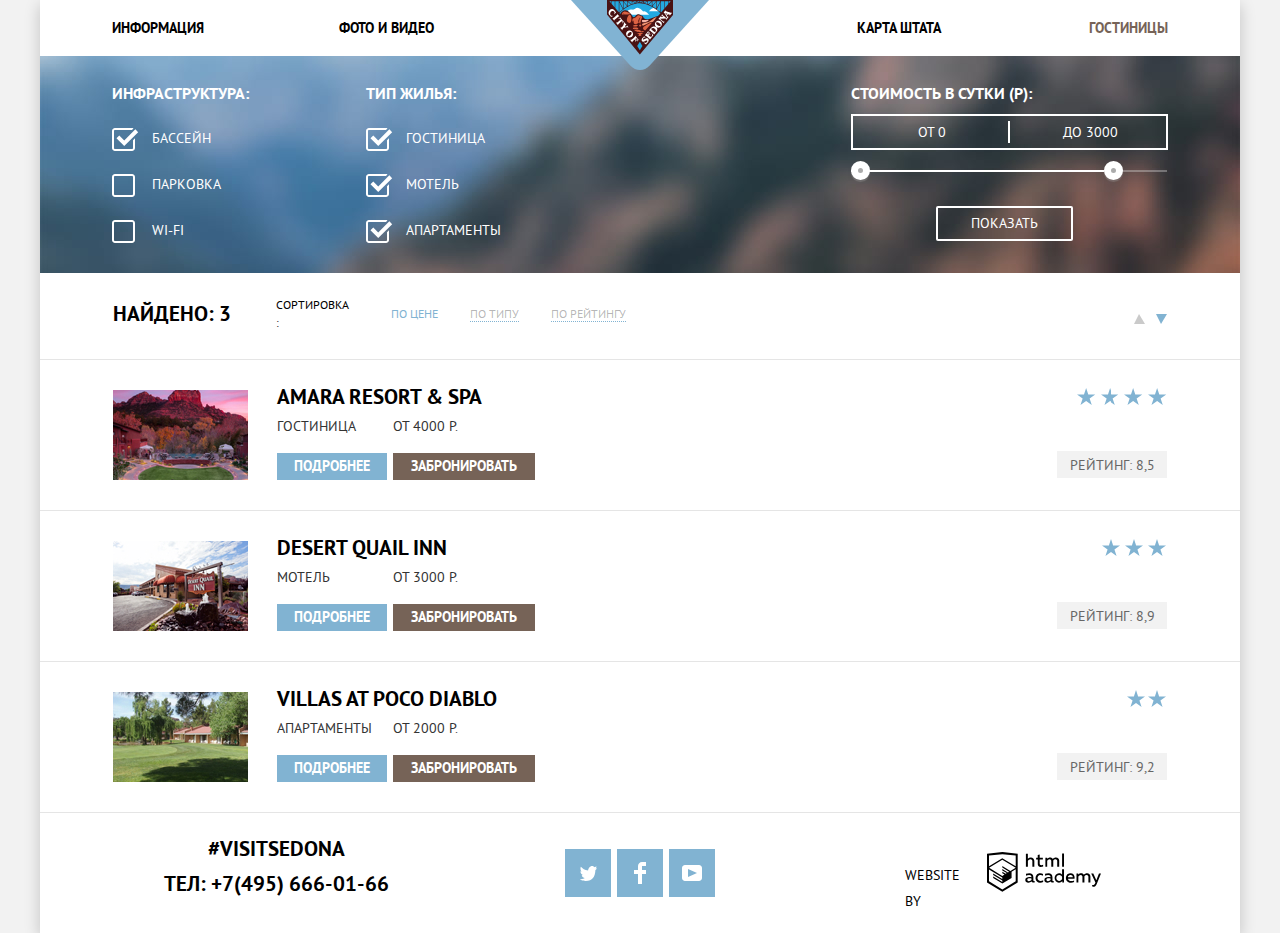
==== commit bb0b797e: "project__full" ====
--- a/hotels.html
+++ b/hotels.html
@@ -1,11 +1,13 @@
 <!DOCTYPE html>
 <html class="page" lang="ru">
+
 <head>
   <meta charset="utf-8">
   <title>HTML Academy: Седона</title>
   <link href="css/normalize.css" rel="stylesheet">
-  <link href="css/style.css" rel="stylesheet">
+  <link href="css/style.min.css" rel="stylesheet">
 </head>
+
 <body class="page__body">
   <div class="center"> 
     
@@ -96,6 +98,7 @@
                   margin-left: 0;">
                   </div>
                 </div>
+                
                 <button class="span__toggle span__toggle__min" type="button" aria-label="Установить цену от" style="
                   left: 0;">
                 </button>
@@ -128,6 +131,7 @@
                 Вверх
               </span>
             </a>
+            
             <a class="transition__link transition__down current" href="" aria-label="Расположить по убыванию">
               <span class="hidden">
                 Вниз
@@ -147,19 +151,21 @@
                 <a class="card__button more focus__shadow" href="">
                   Подробнее
                 </a>
+                
                 <a class="card__button book focus__shadow" href="" aria-label="Перейти на страницу бронирования">
                   Забронировать
                 </a>
               </div>
               
               <div class="card__rating">
-                <div class="star star__4"></div>
+                <div class="star star__4" aria-label="Количество звезд отеля: 4"></div>
                 <p class="card__digit">Рейтинг: 8,5</p>
               </div>
               
               <img class="card__img" src="img/amara_hotel.jpg" width="135" height="90" alt="Гостиница Amara Resort & Spa">
             </article> 
           </li>
+          
           <li class="hotels__item">
             <article class="card">
               <div class="card__wrap">
@@ -176,13 +182,14 @@
               </div>
 
               <div class="card__rating">
-                <div class="star star__3"></div>
+                <div class="star star__3" aria-label="Количество звезд отеля: 3"></div>
                 <p class="card__digit">Рейтинг: 8,9</p>
               </div>
               
               <img class="card__img" src="img/desert_hotel.jpg" width="135" height="90" alt="Мотель Desert Quail Inn">
             </article> 
           </li>
+         
           <li class="hotels__item">
             <article class="card">
               <div class="card__wrap">
@@ -199,7 +206,7 @@
               </div>
             
               <div class="card__rating">
-                <div class="star star__2"></div>
+                <div class="star star__2" aria-label="Количество звезд отеля: 2"></div>
                 <p class="card__digit">Рейтинг: 9,2</p>
               </div>
 
@@ -212,7 +219,6 @@
 
     <!-- begining of FOOTER -->   
     <footer class="footer">
-      
       <section class="contacts">
         <h2 class="hidden">Контактная информация</h2>
         <p class="contacts__p title">#visitSEDONA</p>
@@ -231,6 +237,7 @@
               </svg>
             </a>
           </li>
+          
           <li class="socials__item">
             <a class="socials__button focus__shadow" href="#">
               <span class="hidden">Мы в Facebook</span>
@@ -239,6 +246,7 @@
               </svg>
             </a>
           </li>
+          
           <li class="socials__item">
             <a class="socials__button focus__shadow" href="#">
               <span class="hidden">Мы в Youtube</span>
@@ -252,9 +260,9 @@
       </section>
       
       <div class="copyrighting">
-        <p class="copyrighting__p">Website by</p>
-        <a class="copyrighting__link focus__shadow__text" href="https://htmlacademy.ru/intensive/htmlcss">
-          <span class="hidden">Логотип HTML академии</span>
+        <span class="copyrighting__span">Website by</span>
+        
+        <a class="copyrighting__link focus__shadow__text" href="https://htmlacademy.ru/intensive/htmlcss" aria-label="Перейти на страницу онлайн курсов HTML академии">
           <svg class="copyrighting__icon" width="115" height="41" viewBox="0 0 115 41">
             <path fill-rule="evenodd" clip-rule="evenodd" d="M15.5197 1.05737H15.3509L0 2.71895V31.4945L15.3509 40.8382L30.7018 31.4945V2.71895L15.5197 1.05737ZM77.0183 2.62185H75.0876V15.7311H77.0183V2.62185ZM40.8619 2.63264V7.76843C41.6131 6.9864 42.6386 6.5436 43.7105 6.53843C44.6823 6.47908 45.6329 6.84495 46.3253 7.54479C47.0177 8.24462 47.3866 9.21244 47.3399 10.2068V15.7634H45.367V10.4658C45.4231 9.94897 45.2754 9.43059 44.9566 9.02553C44.6377 8.62047 44.174 8.36218 43.6683 8.3079H43.3518C42.3456 8.36979 41.4321 8.9295 40.9041 9.80764V15.7634H38.8995V2.63264H40.8619ZM77.0183 31.4837H75.2775V30.0595C74.4828 31.1353 73.23 31.7538 71.9119 31.7211C69.4751 31.5528 67.5825 29.4822 67.5825 26.9845C67.5825 24.4867 69.4751 22.4162 71.9119 22.2479C73.1195 22.2052 74.2818 22.7203 75.0771 23.6505V18.3205H77.0183V31.4837ZM47.0656 30.0595C47.263 30.0515 47.4583 30.0152 47.6459 29.9516V31.3866C47.2482 31.5404 46.826 31.6172 46.4009 31.6132C45.6482 31.6769 44.9394 31.2429 44.639 30.5342C43.7036 31.31 42.5302 31.7227 41.3261 31.6995C39.733 31.6995 38.256 30.804 38.256 28.9482C38.256 26.65 40.3661 25.9379 42.1702 25.9379C42.9402 25.9505 43.707 26.0408 44.4596 26.2076V25.884C44.4596 24.805 43.6578 23.9742 42.1491 23.9742C41.0585 23.9764 39.9804 24.2116 38.9839 24.6647V22.8305C40.0678 22.451 41.204 22.2506 42.3495 22.2371C44.8394 22.2371 46.3693 23.4455 46.3693 26.1753V29.4121C46.3546 29.5668 46.401 29.721 46.4981 29.8406C46.5951 29.9601 46.7349 30.035 46.8862 30.0487H47.0656V30.0595ZM40.2711 28.8403C40.298 29.229 40.4761 29.5905 40.7655 29.844C41.055 30.0974 41.4317 30.2217 41.8115 30.189H41.9275C42.8819 30.1906 43.7973 29.8022 44.4702 29.11V27.5779C43.842 27.4414 43.2026 27.3655 42.5605 27.3513C41.5055 27.3513 40.2817 27.7074 40.2817 28.8403H40.2711ZM56.0229 22.9384C55.1962 22.4632 54.2596 22.2246 53.3115 22.2479H52.9422C51.7332 22.2873 50.5891 22.8166 49.7619 23.7192C48.9347 24.6218 48.4923 25.8236 48.5321 27.06V27.5024C48.6957 30.0004 50.805 31.8921 53.2482 31.7318C54.2519 31.7555 55.2477 31.5452 56.1601 31.1168V29.2718C55.3769 29.7215 54.4945 29.9591 53.5963 29.9624C52.5199 30.0288 51.4963 29.4793 50.9385 28.5356C50.3806 27.5918 50.3806 26.4095 50.9385 25.4658C51.4963 24.522 52.5199 23.9725 53.5963 24.039C54.461 24.0357 55.3066 24.2989 56.0229 24.7942V22.9384ZM66.1514 30.0595C66.3488 30.0515 66.5441 30.0152 66.7317 29.9516V31.3866C66.334 31.5404 65.9118 31.6172 65.4867 31.6132C64.734 31.6769 64.0252 31.2429 63.7248 30.5342C62.7894 31.31 61.616 31.7227 60.4119 31.6995C58.8188 31.6995 57.3417 30.804 57.3417 28.9482C57.3417 26.65 59.4518 25.9379 61.256 25.9379C62.0259 25.9505 62.7928 26.0408 63.5454 26.2076V25.884C63.5454 24.805 62.7436 23.9742 61.2349 23.9742C60.1443 23.9764 59.0662 24.2116 58.0697 24.6647V22.8305C59.1536 22.451 60.2897 22.2506 61.4353 22.2371C63.9252 22.2371 65.455 23.4455 65.455 26.1753V29.4121C65.4404 29.5668 65.4868 29.721 65.5838 29.8406C65.6809 29.9601 65.8207 30.035 65.972 30.0487H66.1514V30.0595ZM59.855 29.8481C59.5632 29.5943 59.3837 29.2311 59.3569 28.8403H59.378C59.378 27.7074 60.5385 27.3513 61.6569 27.3513C62.299 27.3655 62.9383 27.4414 63.5665 27.5779V29.11C62.8937 29.8022 61.9782 30.1906 61.0239 30.189H60.9078C60.5263 30.2247 60.1469 30.1019 59.855 29.8481ZM69.3271 26.9305C69.3271 25.2859 70.6308 23.9526 72.239 23.9526L72.2601 24.0066C73.4742 24.0066 74.5742 24.7382 75.0665 25.8732V28.0311C74.5856 29.1871 73.4673 29.9296 72.239 29.9084C70.6308 29.9084 69.3271 28.5752 69.3271 26.9305ZM83.3486 22.2479C86.8408 22.2479 88.0541 25.1395 87.4844 27.7397H80.922C81.1436 29.3582 82.6839 30.0163 84.2876 30.0163C85.2509 30.0196 86.2027 29.8021 87.0729 29.3797V31.1061C86.0736 31.5421 84.9939 31.7519 83.9078 31.7211C81.2385 31.7211 78.8963 30.189 78.8963 26.9521C78.8362 25.7502 79.2482 24.5736 80.0408 23.6841C80.8334 22.7945 81.9408 22.2658 83.1165 22.2155H83.3486V22.2479ZM80.8693 26.1753C80.9704 24.8237 82.1216 23.8104 83.4436 23.9095H83.4858C84.1064 23.8531 84.7196 24.08 85.1612 24.5295C85.6028 24.979 85.8275 25.6051 85.7752 26.24H80.8693V26.1753ZM89.489 31.4621V22.4961H91.2298V23.575C91.9777 22.7197 93.041 22.2229 94.1628 22.2047C95.2951 22.1328 96.3712 22.7163 96.9482 23.7153C97.7407 22.8335 98.8477 22.3161 100.018 22.2803C100.952 22.2327 101.859 22.6011 102.507 23.2901C103.154 23.9792 103.478 24.9213 103.394 25.8732V31.4837H101.39V25.9271C101.437 25.4734 101.306 25.0191 101.024 24.6647C100.743 24.3104 100.336 24.0852 99.8917 24.039H99.6174C98.7512 24.0941 97.9525 24.536 97.4335 25.2474V31.4837H95.4289V25.9271C95.4728 25.47 95.3357 25.0139 95.0481 24.6611C94.7606 24.3082 94.3467 24.088 93.8991 24.0497H93.6881C92.7466 24.1344 91.8915 24.6449 91.3564 25.4416V31.5161H89.5312L89.489 31.4621ZM113.977 22.4745H111.972L109.324 29.2718L106.306 22.4853H104.196L108.417 31.5484L108.237 32.0016C107.72 33.3611 107.003 34.0516 106.053 34.0516C105.75 34.0548 105.447 34.0112 105.156 33.9221V35.6161C105.536 35.7125 105.926 35.7632 106.317 35.7671C107.646 35.7671 108.902 35.0226 109.851 32.6813L113.977 22.4745ZM52.689 6.78658V3.54974L50.7266 4.01369V6.73264H49.144V8.49132H50.7899V12.9905C50.7231 13.817 51.0244 14.6301 51.61 15.2038C52.1955 15.7775 53.0028 16.0505 53.8073 15.9468C54.5996 15.9535 55.3875 15.8259 56.139 15.5692V13.8429C55.5727 14.0781 54.9672 14.199 54.356 14.199C53.2165 14.199 52.689 13.8105 52.689 12.6237V8.5129H55.8541V6.78658H52.689ZM58.3862 15.7526V6.75421H60.1376V7.83316C60.8811 6.97655 61.9403 6.476 63.0601 6.45211C64.1624 6.38099 65.2146 6.93142 65.8032 7.88711C66.5958 7.00534 67.7028 6.48794 68.8734 6.45211C69.8138 6.41462 70.7233 6.79859 71.364 7.50353C72.0046 8.20846 72.3126 9.16418 72.2073 10.1205V15.7418H70.2028V10.1853C70.2499 9.73151 70.1184 9.27721 69.8373 8.92287C69.5561 8.56853 69.1485 8.34334 68.7046 8.29711H68.4619C67.5957 8.35228 66.797 8.7942 66.278 9.50553V15.7418H64.2734V10.1853C64.3206 9.73151 64.1891 9.27721 63.9079 8.92287C63.6268 8.56853 63.2191 8.34334 62.7752 8.29711H62.5326C61.5911 8.38181 60.736 8.89229 60.2009 9.68895V15.7634H58.3862V15.7526ZM28.6972 30.3033L28.7078 30.2968L28.6972 30.3184V30.3033ZM28.6972 18.3205V30.3033L15.3509 38.4321L2.00459 30.3184V18.5147L15.2876 26.6068V28.0311L6.18257 22.5284V23.9418L15.3404 29.5632V31.0629L6.19312 25.4955V26.9521L15.3509 32.5734L24.5826 26.9197V20.8129L28.6972 18.3205ZM28.7078 16.7776L25.0362 18.9355L23.3482 20.0145L15.3087 15.0837V16.4971L22.156 20.7266L22.0083 20.8237L20.9532 21.4063L15.2876 17.9537V19.3995L19.761 22.1184L18.706 22.8413L15.3298 20.7913V22.2047L17.5454 23.5426L15.2982 24.9021L2.11009 16.864L15.3087 8.72869L28.7078 16.7776ZM15.2876 7.27211L28.7078 15.3534V4.56395L15.3615 3.12895L2.01514 4.56395V15.3534L15.2876 7.27211Z" 
             />
@@ -262,7 +270,6 @@
         </a>
       </div>
     </footer> 
-
   </div>
 </body>
 </html>
--- a/css/style.min.css
+++ b/css/style.min.css
@@ -0,0 +1 @@
+@-webkit-keyframes not__appear{to{transform:translateY(-150%)}}@keyframes not__appear{to{transform:translateY(-150%)}}@-webkit-keyframes appear{0%{transform:translateY(-150%)}to{transform:translateY(0)}}@keyframes appear{0%{transform:translateY(-150%)}to{transform:translateY(0)}}@-webkit-keyframes shake{10%,30%,50%,70%,90%{transform:rotate(1deg)}20%,40%,60%,80%,to{transform:rotate(-1deg)}}@keyframes shake{10%,30%,50%,70%,90%{transform:rotate(1deg)}20%,40%,60%,80%,to{transform:rotate(-1deg)}}@font-face{font-family:"PT Sans";font-style:normal;font-weight:400;src:local("PT Sans"),local("PTSans-Regular"),url(../fonts/ptsans.woff2) format("woff2"),url(../fonts/ptsans.woff) format("woff")}@font-face{font-family:"PT Sans";font-style:normal;font-weight:700;src:local("PT Sans Bold"),local("PTSans-Bold"),url(../fonts/ptsansbold.woff2) format("woff2"),url(../fonts/ptsansbold.woff) format("woff")}:root{--basic-black: #000000;--basic-black-active: rgba(0, 0, 0, 0.3);--basic-dark: #333333;--basic-grey: #808080;--basic-grey-pink: #e5e5e5;--basic-grey-extra: #eeeeee;--basic-grey-hover: #ebebeb;--basic-grey-active: #bdbbbc;--basic-white: #ffffff;--basic-white-active: rgba(255, 255, 255, 0.3);--basic-brown: #766357;--basic-brown-hover: #604e43;--basic-brown-active: #503e33;--basic-marine: #81b3d2;--basic-marine-hover: #669ec0;--basic-marine-active: #5496bd;--color-error: #8B0000;--color-body: #f2f2f2;--color-footer: rgba(255, 255, 255, 0.9);--color-map: #bbdabb;--color-btn-count: #a9a9a9;--color-rating: #666666;--color-span: #ababab;--color-span-shadow: rgba(171, 171, 171, 0.3);--color-triangle: #cacaca;--page-shadow: 0 5px 15px 0 rgba(0, 1, 1, 0.2);--modal-shadow: 0 7px 15px rgba(0, 1, 1, 0.15)}.page__body{min-width:1200px;margin:0;padding:0;font-family:"PT Sans",Arial,sans-serif;font-size:14px;text-transform:uppercase;background-color:var(--color-body)}*,::after,::before{box-sizing:border-box}.center{display:grid;grid-template-rows:-webkit-min-content 1fr -webkit-min-content;grid-template-rows:min-content 1fr min-content;align-content:start;width:1200px;min-height:100vh;margin:0 auto;background-color:var(--basic-white);box-shadow:var(--page-shadow)}.page__body a{text-decoration:none}.page__body img{max-width:100%;height:auto}.reset__list{margin:0;padding:0;list-style:none}.hidden{position:absolute;clip:rect(1px 1px 1px 1px);clip:rect(1px,1px,1px,1px);padding:0;border:0;height:1px;width:1px;overflow:hidden}.active{color:var(--basic-brown)}.current{color:var(--basic-marine)}.title{font-size:21px;font-weight:700;color:var(--basic-black)}.focus__shadow__text:focus:not(:active){outline:0;box-shadow:0 0 0 5px var(--basic-white),0 5px 5px 5px var(--basic-black);transition-duration:.4s}.focus__shadow:focus:not(:active){outline:0;box-shadow:0 5px 5px 0 var(--basic-black);transition-duration:.4s}.focus__border:focus:not(:active){outline:0;box-shadow:0 0 0 1px var(--basic-white),0 0 1px 2px var(--basic-marine)}.header{position:relative;padding:0 72px;word-wrap:break-word}.nav{line-height:26px;font-weight:700}.nav__logo{position:absolute;top:0;right:0;left:0;z-index:1;margin:auto;max-width:138px}.nav__logo[href]{transition-duration:1s}.nav__logo[href]:hover{outline:0;-webkit-filter:drop-shadow(0 5px 5px var(--basic-black));filter:drop-shadow(0 5px 5px var(--basic-black));transition-duration:.4s}.nav__list{display:flex;flex-wrap:wrap;align-items:center;min-height:56px}.nav__item{width:227px}.nav__item:nth-child(4n+1){text-align:left}.nav__item:nth-child(4n+2){text-align:left;margin-right:auto}.nav__item:nth-child(4n+3),.nav__item:nth-child(4n+4){text-align:right}.nav__link{color:var(--basic-black);box-shadow:0 0 0 5px var(--basic-white)}.nav__link:hover{color:var(--basic-marine)}.nav__link:active{color:var(--basic-black-active)}.main{line-height:21px;color:var(--basic-dark)}.footer{display:grid;grid-template-columns:327px 400px 327px;min-height:120px;padding:0 73px;z-index:2;line-height:26px;word-wrap:break-word;color:var(--basic-black);background-color:var(--color-footer)}.contacts{padding-top:23px;text-align:center}.contacts__p{width:327px;margin:0;padding:0 10px 9px}.contacts__address{width:327px;padding:0 10px;font-style:normal}.contacts__phone{color:inherit}.contacts__phone:hover{text-decoration:underline}.socials{display:grid;align-content:center}.socials__list{display:flex;flex-wrap:wrap;justify-content:center}.socials__item{margin:3px}.socials__button{display:flex;width:46px;height:48px;color:var(--basic-white);background-color:var(--basic-marine)}.socials__icon{margin:auto;fill:var(--basic-white)}.socials__button:hover{background-color:var(--basic-marine-hover)}.socials__button:active{outline:0;color:var(--basic-white-active);background-color:var(--basic-marine-active);--basic-white: var(--basic-white-active)}.copyrighting{display:flex;flex-wrap:wrap;justify-content:center;padding-top:38px}.copyrighting__span{width:74px;margin:11px 8px 0 0}.copyrighting__link{max-height:41px}.copyrighting__icon{box-shadow:0 0 0 5px var(--basic-white)}.copyrighting__icon:hover{fill:var(--basic-marine)}.copyrighting__icon:active{fill:var(--basic-grey-active)}.index__main{text-align:center}.features__item::before,.welcome,.welcome::after{background-position:0 0;background-repeat:no-repeat}.welcome{position:relative;width:1200px;min-height:509px;padding-top:76px;background-color:var(--basic-grey);background-image:url(../img/backgr_wellcome.jpg)}.features__item::before,.welcome::after{content:"";position:absolute;left:0}.welcome::after{bottom:-2px;width:1200px;height:59px;background-image:url(../img/mask.svg);background-size:100% 100%}.advantages{padding-top:42px}.advantages h2,.advantages__slogan{width:500px;margin:0 auto 45px;line-height:26px}.advantages h2{width:600px;margin:0 auto 51px;font-size:14px;font-weight:400}.advantages__list{display:flex;flex-wrap:wrap;position:relative;z-index:4;background-color:var(--basic-grey-extra)}.advantages__item{width:400px;min-height:256px;padding:47px 0}.advantages__item__another{display:flex;flex-wrap:wrap;justify-content:center;background-color:var(--basic-marine)}.advantages__wrapper{width:400px;min-height:256px;padding:47px 0 15px;color:var(--basic-white)}.advantages__wrapper__right{order:2;padding-top:50px}.advantages__wrapper .advantages__reason{font-size:21px;font-weight:700;color:var(--basic-white)}.advantages__reason,.features__item h3{width:155px;margin:0 auto 27px}.advantages__number{width:155px;margin:0 auto 25px}.advantages__item .advantages__description{width:258px;margin:0 auto}.advantages__item__another .advantages__description{width:301px;margin:0 auto}.advantages__img{align-self:center;width:800px;height:256px}.features{display:flex;flex-wrap:wrap;width:1200px;min-height:330px;background-color:var(--basic-white)}.features__item{position:relative;width:400px;padding-top:160px;padding-bottom:80px}.features__item::before{top:132px;right:0;margin:auto;transform:translateY(-100%)}.features__housing::before{width:75px;height:72px;background-image:url(../img/icon_1.svg)}.features__food::before{width:75px;height:70px;background-image:url(../img/icon_2.svg)}.features__souvenirs::before{width:64px;height:77px;background-image:url(../img/icon_3.svg)}.features__item p{width:300px;margin:0 auto}.search{min-height:764px}.search__wrap{position:relative;z-index:4;padding-top:58px;background-color:var(--basic-white)}.search__wrap p:first-of-type{width:500px;margin:0 auto 30px;font-size:30px;line-height:24px;font-weight:700;color:var(--basic-black)}.search__info{width:530px;margin:0 auto 46px;line-height:24px}.search__button{font-size:21px;line-height:26px;font-weight:700;color:var(--basic-white);vertical-align:middle;text-transform:uppercase;border:0}.search__button__toggle{width:568px;padding:30px 0;background-color:var(--basic-brown)}.search__button__toggle:hover{background-color:var(--basic-brown-hover)}.search__button__toggle:focus:not(:active){outline:0;box-shadow:0 -5px 8px 0 var(--basic-black);transition-duration:.4s}.search__button__toggle:active{outline:0;color:var(--basic-white-active);background-color:var(--basic-brown-active)}.search__wrap__form__map{position:relative;width:1200px;height:473px;background-color:var(--color-map)}.search__modal{display:flex;flex-wrap:wrap;align-items:center;align-content:space-between;position:absolute;top:0;right:0;left:0;z-index:3;width:568px;min-height:395px;margin:0 auto;padding:55px;font:inherit;line-height:26px;font-weight:700;text-align:left;word-wrap:break-word;background-color:var(--basic-white);box-shadow:var(--modal-shadow)}.search__modal input::-webkit-input-placeholder{color:var(--basic-black);opacity:1}.search__modal input::-moz-placeholder{color:var(--basic-black);opacity:1}.search__modal input::-ms-input-placeholder{color:var(--basic-black);opacity:1}.search__modal input::placeholder{color:var(--basic-black);opacity:1}.search__label,.search__label__children{width:100px;margin-right:12px;margin-bottom:10px;color:var(--basic-black)}.search__label__children{width:60px;margin-right:5px}.search__modal__wrap{position:relative;margin-bottom:10px}.search__wrap__adult{margin-right:auto}.search__date{width:346px;height:38px;padding:13px 35px 13px 12px;font:inherit;line-height:inherit;font-weight:inherit;text-transform:uppercase;background-color:var(--color-body);border:2px solid var(--color-body)}.search__count:hover,.search__date:hover{background-color:var(--basic-grey-hover)}.search__count:focus,.search__date:focus{background-color:var(--basic-white);outline:0;border-color:var(--basic-grey-pink)}.search__btn__calendar{position:absolute;top:0;right:0;width:38px;height:38px;padding:0;background-color:transparent;border:0}.search__btn__calendar svg{content:"";position:absolute;top:0;right:0;bottom:0;left:0;margin:auto}.search__btn__calendar:hover path{fill:var(--basic-black)}.search__btn__calendar:active,.search__btn__minus:active,.search__btn__plus:active{outline:0}.search__btn__calendar:active path{fill:var(--basic-marine)}.search__count{width:114px;height:38px;padding:6px 30px;font:inherit;line-height:inherit;font-weight:inherit;text-transform:uppercase;text-align:center;background-color:var(--color-body);border:2px solid var(--color-body)}.search__btn__minus,.search__btn__plus{content:"";position:absolute;top:0;width:38px;height:38px;border:0}.search__btn__minus{left:0;background:0 0}.search__btn__minus::before,.search__btn__plus::after,.search__btn__plus::before{content:"";position:absolute;top:0;right:0;bottom:0;left:0;width:12px;height:3px;margin:auto;background-color:var(--color-btn-count)}.search__btn__plus{right:0;background-color:transparent}.search__btn__plus::after{transform:rotate(90deg)}.search__btn__minus:hover::before,.search__btn__plus:hover::after,.search__btn__plus:hover::before{background-color:var(--basic-black)}.search__btn__minus:active::before,.search__btn__plus:active::after,.search__btn__plus:active::before,.search__button__modal{background-color:var(--basic-marine)}.search__button__modal{width:458px;height:58px;margin-top:24px;padding:0}.search__button__modal:hover{background-color:var(--basic-marine-hover)}.search__button__modal:active{outline:0;color:var(--basic-white-active);background-color:var(--basic-marine-active)}.search__map{position:absolute;z-index:1;left:0;bottom:-120px;min-width:1200px;height:593px;border:0}.hotels__main{word-wrap:break-word}.filter{min-height:217px;padding:27px 72px 32px;color:var(--basic-white);background-color:var(--basic-marine);background-image:url(../img/backgr_filter.jpg);background-repeat:no-repeat;background-size:cover;background-position:center}.filter__form{display:flex;flex-wrap:wrap}.filter__form fieldset{margin:0;padding:0;border:0}.filter__form fieldset:not(.filter__cost){width:254px}.filter__form>fieldset:last-of-type{margin-right:auto}.filter__form legend{width:200px;font-size:16px;font-weight:700}.filter__form legend:not(.filter__cost__legend){margin-bottom:24px}.filter__option{position:relative;padding-left:40px}.filter__option:not(:last-child){margin-bottom:25px}.filter__option label{width:200px}.filter__input__checkbox+label::before{content:"";position:absolute;top:0;left:0;width:27px;height:23px;background-image:url(../img/checkbox_off.svg);background-repeat:no-repeat;background-size:23px 23px;background-position:top left}.filter__input__checkbox:checked+label::before{background-image:url(../img/checkbox_on.svg);background-size:27px 23px}.filter__input__checkbox:disabled+label::before{background-image:url(../img/checkbox_off_disabled.svg)}.filter__input__checkbox:checked:disabled+label::before{background-image:url(../img/checkbox_on_disabled.svg);background-size:27px 23px}.filter__input__checkbox:focus+label,.filter__input__checkbox:hover+label{border-top:2px solid var(--basic-white);border-bottom:2px solid var(--basic-white)}.filter__input__checkbox:checked:disabled+label,.filter__input__checkbox:disabled+label{opacity:.6;border:0}.filter__wrap{display:flex;flex-direction:column;justify-content:space-between;align-items:flex-end;width:327px}.filter__cost__legend,.filter__range{margin-bottom:10px}.filter__range{display:flex;flex-wrap:wrap;justify-content:center;width:317px;padding:5px 0;border:2px solid var(--basic-white)}.filter__range label{width:50%;text-align:right}.filter__label__after{padding:0 5px;border-right:2px solid var(--basic-white)}.filter__label__before{padding:0 15px 0 5px}.filter__range input{width:65px;height:22px;padding:0;color:var(--basic-white);background-color:transparent;border:0}.filter__range input::-webkit-input-placeholder{color:var(--basic-white);opacity:1}.filter__range input::-moz-placeholder{color:var(--basic-white);opacity:1}.filter__range input::-ms-input-placeholder{color:var(--basic-white);opacity:1}.filter__range input::placeholder{color:var(--basic-white);opacity:1}.filter__range input:focus,.filter__range input:hover{outline:0;text-align:center;border-radius:10px;background-color:var(--basic-white-active)}.span{position:relative;width:316px;height:22px;padding:10px 0}.span__scale{width:316px;height:2px;background-color:var(--basic-white-active)}.span__bar{width:252px;height:2px;background-color:var(--basic-white)}.span__toggle{position:absolute;top:1px;box-sizing:content-box;width:5px;height:5px;padding:0;background-color:var(--color-span);border:7px solid var(--basic-white);border-radius:50%;box-shadow:0 2px 1px 0 var(--color-span-shadow);cursor:pointer}.span__toggle__min{left:0}.span__toggle__max{left:252px}.span__toggle:focus,.span__toggle:hover{outline:0;transform:scale(1.3);transition-duration:.4s}.filter__submit{align-self:center;width:137px;padding:5px 10px;font:inherit;text-transform:inherit;color:inherit;background-color:transparent;border:2px solid var(--basic-white);border-radius:2px}.filter__submit:focus,.filter__submit:hover{outline:0;color:var(--basic-black);background-color:var(--basic-white)}.sort{display:flex;flex-wrap:wrap;align-items:center;min-height:87px;padding:0 73px;border-bottom:1px solid var(--basic-grey-pink)}.sort__paragraph{width:135px;margin:0 28px 0 0;padding:5px 0 10px;line-height:26px}.sort__list,.sort__title{font-size:12px;line-height:18px;font-weight:400}.sort__title{width:75px;margin:0 40px 0 0;padding:6px 0 10px;color:var(--basic-black)}.sort__list{display:flex;flex-wrap:wrap;align-items:flex-end;width:600px;margin-right:auto}.sort__item{padding:5px 0 10px}.sort__item:not(:last-child){margin-right:32px}.sort__link{color:var(--basic-black-active);border-bottom:1px dotted var(--basic-marine)}.sort__link:hover{color:var(--basic-marine)}.sort__item a:focus:not(:active){outline:0;background-color:var(--basic-white);border:0;border-radius:8px;box-shadow:0 0 0 6px var(--basic-white),0 0 3px 7px var(--basic-marine-hover)}.sort__link:active{color:var(--basic-black);border:0}.transition{position:relative;width:127px;min-height:17px}.transition__link{position:absolute;top:6px;width:0;height:0;border:10px solid var(--color-triangle);border-right-width:6px;border-right-color:transparent;border-left-width:5px;border-left-color:transparent}.transition__up{right:22px;border-top-width:0}.transition__down{right:0;border-bottom-width:0}.transition__link:hover{--color-triangle: var(--basic-black)}.transition__link:focus:not(:active){outline:0;transform:scale(1.5);box-shadow:0 0 0 2px var(--basic-white),0 0 3px 3px var(--basic-marine-hover)}.transition__link.current,.transition__link:active{--color-triangle: var(--basic-marine)}.hotels__item{padding:0 73px;border-bottom:1px solid var(--basic-grey-pink)}.card{display:flex;flex-wrap:wrap;align-items:flex-start;padding:24px 0 30px}.card__wrap{display:grid;grid-template-columns:110px 142px;grid-template-rows:auto auto auto;gap:6px;align-content:center;order:2;width:258px;min-height:96px;margin-right:auto}.card__name{margin:0;grid-column-start:1;grid-column-end:3}.card__link{line-height:26px}.card__link:hover{color:var(--basic-marine)}.card__link:active{color:var(--basic-black-active)}.card__info{margin:0 0 10px}.card__button{min-height:27px;padding:3px 10px;font-weight:700;text-align:center;color:var(--basic-white)}.more{width:110px;background-color:var(--basic-marine)}.more:hover{background-color:var(--basic-marine-hover)}.more:active{color:var(--basic-white-active);background-color:var(--basic-marine-active)}.book{width:142px;background-color:var(--basic-brown)}.book:hover{background-color:var(--basic-brown-hover)}.book:active{color:var(--basic-white-active);background-color:var(--basic-brown-active)}.card__rating{display:flex;flex-direction:column;align-items:flex-end;order:3;width:127px;min-height:90px;margin-top:4px}.star{height:17px;margin-bottom:auto;background-image:url(../img/star.svg);background-repeat:space;background-position:0 0}.star__1{width:19px}.star__2{width:40px}.star__3{width:65px}.star__4{width:90px}.star__5{width:112px}.card__digit{width:110px;min-height:27px;margin:20px 0 0;padding:4px 5px 2px;text-align:center;color:var(--color-rating);background-color:var(--color-body)}.card__img{order:1;width:135px;height:90px;margin-top:6px;margin-right:29px}.shake{-webkit-animation-name:shake;animation-name:shake;-webkit-animation-duration:.2s;animation-duration:.2s;-webkit-animation-fill-mode:backwards;animation-fill-mode:backwards}.appear,.not__appear{-webkit-animation-name:not__appear;animation-name:not__appear;-webkit-animation-duration:2s;animation-duration:2s;-webkit-animation-fill-mode:forwards;animation-fill-mode:forwards}.appear{-webkit-animation-name:appear;animation-name:appear;-webkit-animation-duration:1.5s;animation-duration:1.5s}.collapse__search__modal{display:none}.error,.error:focus{border-color:var(--color-error)}
